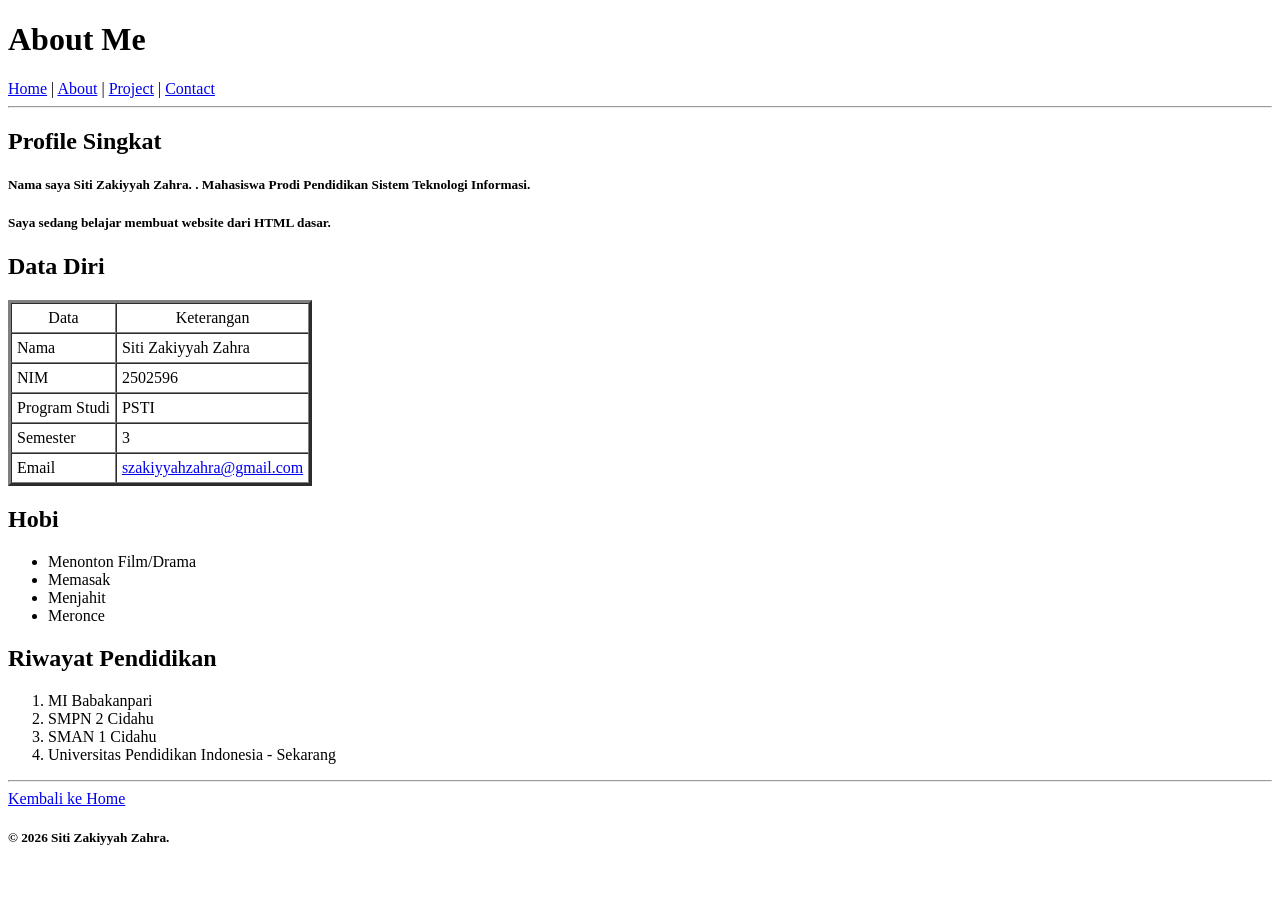
==== About.html @ e49ce1ce "Menata struktur portofolio" ====
<!DOCTYPE html>
<html lang="id">
<head>
<title>website zahra ✿</title>
</head>
<body>
<h1>About Me</h1>
<nav>
<a href="index.html">Home</a> |
<a href="About.html">About</a> |
<a href="Project.html">Project</a> |
<a href="Contact.html">Contact</a>
</nav>
<hr>
<h2>Profile Singkat</h2>
<h5>Nama saya <strong>Siti Zakiyyah Zahra</strong>. . Mahasiswa Prodi Pendidikan Sistem Teknologi Informasi.</h5>
<h5>Saya sedang belajar membuat website dari HTML dasar.</h5>
<h2>Data Diri</h2>
<table border="3"  cellspacing="0" cellpadding="5">
    <tr>
        <td align="center">Data</td>
        <td align="center">Keterangan</td>
    </tr>
    <tr>
        <td>Nama</td>
        <td>Siti Zakiyyah Zahra</td>
    </tr>
    <tr>
        <td>NIM</td>
        <td>2502596</td>
    </tr>
    <tr>
        <td>Program Studi</td>
        <td>PSTI</td>
    </tr>
    <tr>
        <td>Semester</td>
        <td>3</td>
    </tr>
    <tr>
        <td>Email</td>
        <td><a href="mailto:szakiyyahzahra@gmail.com">szakiyyahzahra@gmail.com</a></td>
    </tr>
    </table>
<h2>Hobi</h2>

<ul>
    <li>Menonton Film/Drama</li>
    <li>Memasak</li>
    <li>Menjahit</li>
    <li>Meronce</li>
</ul>

<h2>Riwayat Pendidikan</h2>

<ol>
    <li>MI Babakanpari</li>
    <li>SMPN 2 Cidahu</li>
    <li>SMAN 1 Cidahu</li>
    <li>Universitas Pendidikan Indonesia - Sekarang</li>
</ol>
<hr>
<a href="../Home.html">Kembali ke Home</a>
 <h5>&copy; 2026 Siti Zakiyyah Zahra.</h5>
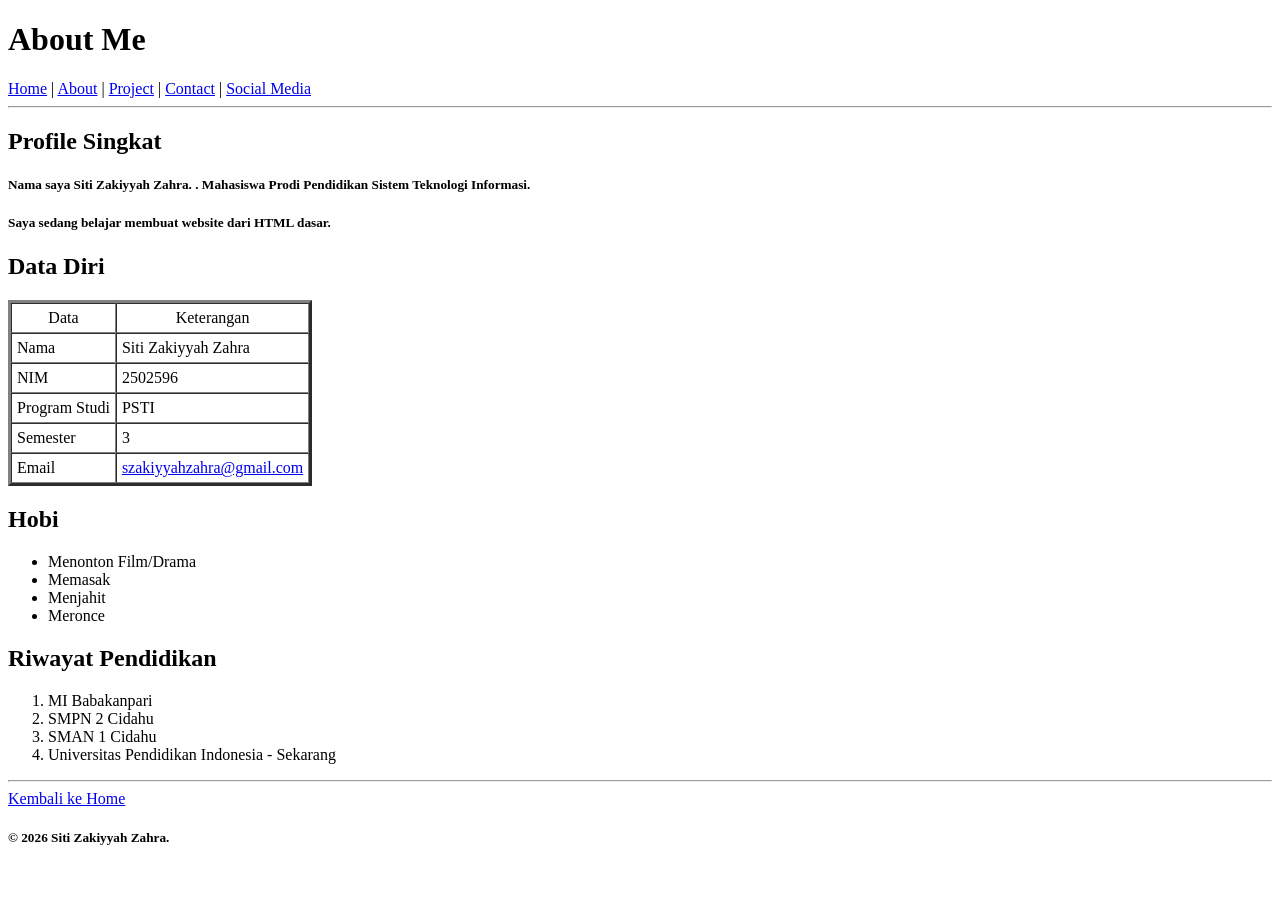
==== commit 8793e8bd: "Menambahkan halaman Social Media" ====
--- a/About.html
+++ b/About.html
@@ -6,10 +6,11 @@
 <body>
 <h1>About Me</h1>
 <nav>
-<a href="index.html">Home</a> |
-<a href="About.html">About</a> |
-<a href="Project.html">Project</a> |
-<a href="Contact.html">Contact</a>
+    <a href="index.html">Home</a> |
+    <a href="About.html">About</a> |
+    <a href="Project.html">Project</a> |
+    <a href="Contact.html">Contact</a> |
+    <a href="SocialMedia.html">Social Media</a>
 </nav>
 <hr>
 <h2>Profile Singkat</h2>
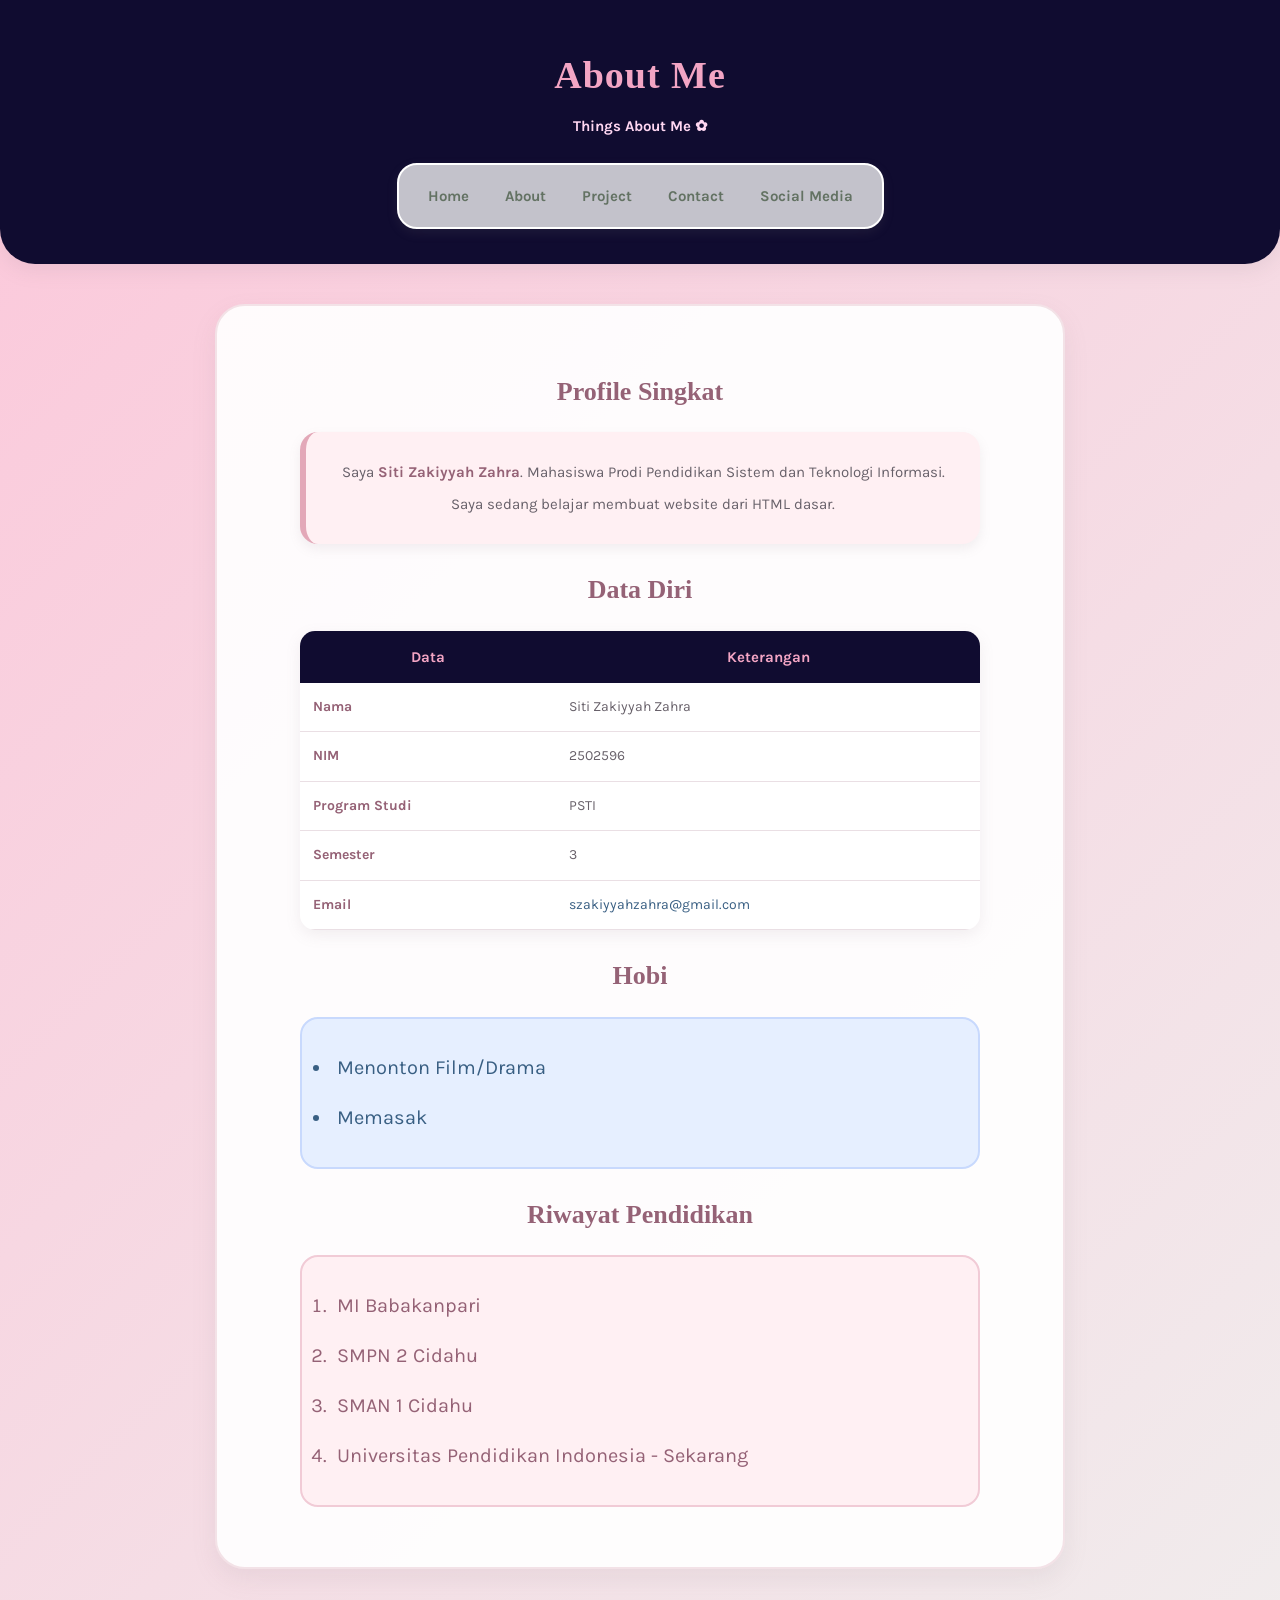
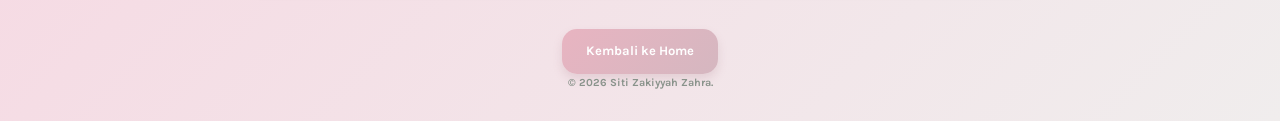
==== commit 7d0674a7: "Update all pages and styling" ====
--- a/About.html
+++ b/About.html
@@ -1,65 +1,125 @@
 <!DOCTYPE html>
 <html lang="id">
+
 <head>
-<title>website zahra ✿</title>
+    <title>Website Zahra ✿</title>
+
+    <link rel="stylesheet" href="style.css">
+
+    <link rel="preconnect" href="https://fonts.googleapis.com">
+    <link rel="preconnect" href="https://fonts.gstatic.com" crossorigin>
+
+    <link href="https://fonts.googleapis.com/css2?family=Karla:wght@400;500;600;700&display=swap" rel="stylesheet">
 </head>
+
 <body>
-<h1>About Me</h1>
-<nav>
-    <a href="index.html">Home</a> |
-    <a href="About.html">About</a> |
-    <a href="Project.html">Project</a> |
-    <a href="Contact.html">Contact</a> |
-    <a href="SocialMedia.html">Social Media</a>
-</nav>
-<hr>
-<h2>Profile Singkat</h2>
-<h5>Nama saya <strong>Siti Zakiyyah Zahra</strong>. . Mahasiswa Prodi Pendidikan Sistem Teknologi Informasi.</h5>
-<h5>Saya sedang belajar membuat website dari HTML dasar.</h5>
-<h2>Data Diri</h2>
-<table border="3"  cellspacing="0" cellpadding="5">
-    <tr>
-        <td align="center">Data</td>
-        <td align="center">Keterangan</td>
-    </tr>
-    <tr>
-        <td>Nama</td>
-        <td>Siti Zakiyyah Zahra</td>
-    </tr>
-    <tr>
-        <td>NIM</td>
-        <td>2502596</td>
-    </tr>
-    <tr>
-        <td>Program Studi</td>
-        <td>PSTI</td>
-    </tr>
-    <tr>
-        <td>Semester</td>
-        <td>3</td>
-    </tr>
-    <tr>
-        <td>Email</td>
-        <td><a href="mailto:szakiyyahzahra@gmail.com">szakiyyahzahra@gmail.com</a></td>
-    </tr>
-    </table>
-<h2>Hobi</h2>
 
-<ul>
-    <li>Menonton Film/Drama</li>
-    <li>Memasak</li>
-    <li>Menjahit</li>
-    <li>Meronce</li>
-</ul>
+    <header id="header">
 
-<h2>Riwayat Pendidikan</h2>
+        <h1>About Me</h1>
 
-<ol>
-    <li>MI Babakanpari</li>
-    <li>SMPN 2 Cidahu</li>
-    <li>SMAN 1 Cidahu</li>
-    <li>Universitas Pendidikan Indonesia - Sekarang</li>
-</ol>
-<hr>
-<a href="../Home.html">Kembali ke Home</a>
- <h5>&copy; 2026 Siti Zakiyyah Zahra.</h5>
+        <h5>Things About Me ✿</h5>
+
+        <nav>
+            <a href="index.html">Home</a>
+            <a href="About.html">About</a>
+            <a href="Project.html">Project</a>
+            <a href="Contact.html">Contact</a>
+            <a href="SocialMedia.html">Social Media</a>
+        </nav>
+
+    </header>
+
+    <main class="container about-container">
+
+        <h2>Profile Singkat</h2>
+
+        <div class="about-description">
+
+            <p>
+                Saya <strong>Siti Zakiyyah Zahra</strong>.
+                Mahasiswa Prodi Pendidikan Sistem dan Teknologi Informasi.
+            </p>
+
+            <p>
+                Saya sedang belajar membuat website dari HTML dasar.
+            </p>
+
+        </div>
+
+
+        <h2>Data Diri</h2>
+
+        <table class="data-table">
+
+            <tr>
+                <th>Data</th>
+                <th>Keterangan</th>
+            </tr>
+
+            <tr>
+                <td>Nama</td>
+                <td>Siti Zakiyyah Zahra</td>
+            </tr>
+
+            <tr>
+                <td>NIM</td>
+                <td>2502596</td>
+            </tr>
+
+            <tr>
+                <td>Program Studi</td>
+                <td>PSTI</td>
+            </tr>
+
+            <tr>
+                <td>Semester</td>
+                <td>3</td>
+            </tr>
+
+            <tr>
+                <td>Email</td>
+                <td>
+                    <a href="mailto:szakiyyahzahra@gmail.com">
+                        szakiyyahzahra@gmail.com
+                    </a>
+                </td>
+            </tr>
+
+        </table>
+
+
+        <h2>Hobi</h2>
+
+        <ul class="about-list">
+            <li>Menonton Film/Drama</li>
+            <li>Memasak</li>
+        </ul>
+
+
+        <h2>Riwayat Pendidikan</h2>
+
+        <ol class="about-list education-list">
+            <li>MI Babakanpari</li>
+            <li>SMPN 2 Cidahu</li>
+            <li>SMAN 1 Cidahu</li>
+            <li>Universitas Pendidikan Indonesia - Sekarang</li>
+        </ol>
+
+    </main>
+
+
+    <footer>
+
+        <a class="about-link" href="index.html">
+            Kembali ke Home
+        </a>
+
+        <h5>
+            &copy; 2026 Siti Zakiyyah Zahra.
+        </h5>
+
+    </footer>
+
+</body>
+</html>
--- a/style.css
+++ b/style.css
@@ -0,0 +1,1389 @@
+
+* {
+    margin: 0;
+    padding: 0;
+    box-sizing: border-box;
+}
+
+body {
+    font-family: "Karla", Arial, sans-serif;
+    background: linear-gradient(135deg, #fcc7da, #f0eded);
+    color: #68616a;
+    line-height: 1.6;
+    min-height: 100vh;
+}
+
+
+#header {
+    background-color: #100c30;
+    text-align: center;
+    padding: 45px 20px 35px;
+    border-radius: 0 0 35px 35px;
+    box-shadow: 0 6px 20px rgba(150, 130, 140, 0.15);
+    animation: slideDown 0.8s ease;
+}
+
+h1 {
+    font-family: Georgia, "Times New Roman", serif;
+    font-size: 38px;
+    color: #f3a5c4;
+    margin-bottom: 8px;
+    letter-spacing: 1px;
+}
+
+#header h5 {
+    font-size: 15px;
+    color: #ffd7f2;
+}
+
+nav {
+    display: flex;
+    justify-content: center;
+    align-items: center;
+    flex-wrap: wrap;
+    gap: 8px;
+
+    width: fit-content;
+    margin: 25px auto 0;
+    padding: 10px 15px;
+
+    background-color: rgba(255, 255, 255, 0.75);
+    border: 2px solid #ffffff;
+    border-radius: 20px;
+
+    box-shadow: 0 4px 12px rgba(130, 120, 125, 0.12);
+}
+
+nav a {
+    color: #637263;
+    text-decoration: none;
+    font-size: 15px;
+    font-weight: bold;
+
+    padding: 9px 14px;
+    border-radius: 13px;
+
+    transition:
+        background-color 0.3s ease,
+        color 0.3s ease,
+        transform 0.3s ease,
+        box-shadow 0.3s ease;
+}
+
+nav a:hover {
+    background-color: #e8b6c5;
+    color: white;
+
+    transform: translateY(-3px);
+    box-shadow: 0 5px 10px rgba(180, 130, 145, 0.25);
+}
+
+
+.container {
+    width: 90%;
+    max-width: 850px;
+
+    margin: 40px auto;
+    padding: 40px;
+
+    background-color: rgba(255, 255, 255, 0.92);
+
+    border: 2px solid #f3e2e7;
+    border-radius: 30px;
+
+    text-align: center;
+
+    box-shadow: 0 10px 25px rgba(150, 130, 140, 0.12);
+
+    animation: fadeUp 1s ease;
+}
+
+
+h2 {
+    font-family: Georgia, "Times New Roman", serif;
+    font-size: 26px;
+    color: #956276;
+
+    margin: 25px 0 20px;
+
+    transition: transform 0.3s ease;
+}
+
+h2:hover {
+    transform: scale(1.03);
+}
+
+
+.profile-img {
+    width: 240px;
+    height: 240px;
+
+    object-fit: cover;
+
+    border-radius: 50%;
+
+    border: 7px solid #f3d5df;
+    padding: 5px;
+    margin: 20px auto;
+
+    display: block;
+
+    background-color: #dceedd;
+
+    box-shadow:
+        0 0 0 5px #edf7ed,
+        0 8px 20px rgba(170, 130, 145, 0.25);
+
+    animation: profileAppear 1.2s ease;
+
+    transition:
+        transform 0.4s ease,
+        box-shadow 0.4s ease;
+}
+
+.profile-img:hover {
+    transform: scale(1.06) rotate(2deg);
+
+    box-shadow:
+        0 0 0 8px #f5e1e7,
+        0 12px 25px rgba(170, 130, 145, 0.3);
+}
+
+
+.deskripsi {
+    max-width: 680px;
+    margin: 20px auto;
+}
+
+.deskripsi h5 {
+    font-size: 15px;
+    font-weight: normal;
+
+    padding: 18px 20px;
+    margin: 18px 0;
+
+    border-radius: 18px;
+
+    text-align: left;
+
+    transition:
+        transform 0.3s ease,
+        box-shadow 0.3s ease;
+}
+
+
+.deskripsi h5:first-child {
+    background-color: #fff0f3;
+    border-left: 6px solid #e3a8b8;
+}
+
+
+.deskripsi h5:nth-child(2) {
+    background-color: #e6efff;
+    border-left: 6px solid #1d2841;
+}
+
+
+.deskripsi h5:hover {
+    transform: translateX(6px);
+
+    box-shadow: 0 5px 15px rgba(150, 130, 140, 0.12);
+}
+
+
+.skills {
+    display: flex;
+    justify-content: center;
+    align-items: center;
+    flex-wrap: wrap;
+
+    gap: 15px;
+
+    margin: 25px auto;
+
+    list-style: none;
+}
+
+.skills li {
+    min-width: 130px;
+
+    padding: 13px 20px;
+
+    background-color: #f8dce4;
+    color: #956276;
+
+    border: 2px solid #f1cbd6;
+    border-radius: 18px;
+
+    font-size: 15px;
+    font-weight: bold;
+
+    box-shadow: 0 4px 8px rgba(160, 130, 140, 0.1);
+
+    transition:
+        transform 0.3s ease,
+        background-color 0.3s ease,
+        color 0.3s ease,
+        box-shadow 0.3s ease;
+}
+
+.skills li:nth-child(even) {
+    background-color: #dceedd;
+    color: #395f83;
+    border-color: #c8d9fd;
+}
+
+
+.skills li:hover {
+    transform: translateY(-7px) scale(1.05);
+
+    background-color: #ffb3c7;
+    color: rgb(32, 42, 70);
+
+    box-shadow: 0 8px 15px rgba(160, 120, 135, 0.2);
+}
+
+.about-link {
+    display: inline-block;
+
+    margin-top: 20px;
+    padding: 12px 24px;
+
+    background: linear-gradient(135deg, #e8b4c1, #d5b7c0);
+
+    color: white;
+
+    text-decoration: none;
+    font-weight: bold;
+
+    border-radius: 15px;
+
+    box-shadow: 0 5px 10px rgba(170, 120, 135, 0.2);
+
+    transition:
+        transform 0.3s ease,
+        box-shadow 0.3s ease,
+        background 0.3s ease;
+}
+
+.about-link:hover {
+    background: linear-gradient(135deg, #a9c1cb, #87bfe4);
+
+    transform: translateY(-4px);
+
+    box-shadow: 0 8px 16px rgba(120, 150, 125, 0.25);
+}
+
+
+hr {
+    width: 85%;
+
+    margin: 30px auto;
+
+    border: none;
+    border-top: 2px dashed #d5e5d7;
+}
+
+
+footer {
+    text-align: center;
+
+    font-size: 13px;
+    color: #89938b;
+
+    margin: 25px 0 30px;
+
+    animation: fadeIn 2s ease;
+}
+
+
+@keyframes slideDown {
+    from {
+        opacity: 0;
+        transform: translateY(-30px);
+    }
+
+    to {
+        opacity: 1;
+        transform: translateY(0);
+    }
+}
+
+
+@keyframes fadeUp {
+    from {
+        opacity: 0;
+        transform: translateY(30px);
+    }
+
+    to {
+        opacity: 1;
+        transform: translateY(0);
+    }
+}
+
+
+@keyframes profileAppear {
+    from {
+        opacity: 0;
+        transform: scale(0.7);
+    }
+
+    to {
+        opacity: 1;
+        transform: scale(1);
+    }
+}
+
+/* ===== ANIMASI FOOTER ===== */
+@keyframes fadeIn {
+    from {
+        opacity: 0;
+    }
+
+    to {
+        opacity: 1;
+    }
+}
+
+
+@media (max-width: 768px) {
+
+    .container {
+        width: 92%;
+        padding: 25px;
+    }
+
+    h1 {
+        font-size: 30px;
+    }
+
+    h2 {
+        font-size: 22px;
+    }
+
+    .profile-img {
+        width: 200px;
+        height: 200px;
+    }
+
+    nav {
+        width: 90%;
+    }
+}
+
+
+@media (max-width: 480px) {
+
+    .container {
+        width: 94%;
+        padding: 20px;
+    }
+
+    h1 {
+        font-size: 25px;
+    }
+
+    h2 {
+        font-size: 20px;
+    }
+
+    .profile-img {
+        width: 170px;
+        height: 170px;
+    }
+
+    .deskripsi h5 {
+        font-size: 13px;
+    }
+
+    .skills li {
+        min-width: 110px;
+    }
+}
+
+/* ===== ABOUT PAGE ===== */
+
+.about-container {
+    animation: fadeUp 1s ease;
+}
+
+
+/* Deskripsi About */
+
+.about-description {
+    width: 90%;
+    max-width: 680px;
+
+    margin: 20px auto;
+    padding: 20px;
+
+    background-color: #fff0f3;
+
+    border-left: 6px solid #e3a8b8;
+    border-radius: 18px;
+
+    text-align: center;
+
+    box-shadow: 0 5px 12px rgba(150, 130, 140, 0.12);
+
+    transition:
+        transform 0.3s ease,
+        box-shadow 0.3s ease;
+}
+
+.about-description:hover {
+    transform: translateY(-5px);
+
+    box-shadow:
+        0 10px 20px rgba(150, 130, 140, 0.18);
+}
+
+
+.about-description p {
+    font-family: "Karla", Arial, sans-serif;
+
+    font-size: 15px;
+
+    color: #68616a;
+
+    margin: 8px 0;
+}
+
+.about-description strong {
+    color: #956276;
+}
+
+
+/* Tabel Data Diri */
+
+.data-table {
+    width: 90%;
+    max-width: 680px;
+
+    margin: 20px auto;
+
+    border-collapse: collapse;
+
+    font-family: "Karla", Arial, sans-serif;
+
+    background-color: white;
+
+    box-shadow:
+        0 5px 15px rgba(150, 130, 140, 0.12);
+
+    border-radius: 15px;
+
+    overflow: hidden;
+}
+
+.data-table th {
+    padding: 14px;
+
+    background-color: #100c30;
+
+    color: #f3a5c4;
+
+    font-size: 15px;
+}
+
+.data-table td {
+    padding: 13px;
+
+    border-bottom: 1px solid #eadfe4;
+
+    color: #68616a;
+
+    font-size: 14px;
+
+    text-align: left;
+}
+
+.data-table tr {
+    transition:
+        background-color 0.3s ease,
+        transform 0.3s ease;
+}
+
+.data-table tr:hover {
+    background-color: #fff0f3;
+}
+
+.data-table td:first-child {
+    font-weight: bold;
+
+    color: #956276;
+}
+
+.data-table a {
+    color: #395f83;
+
+    text-decoration: none;
+
+    transition:
+        color 0.3s ease;
+}
+
+.data-table a:hover {
+    color: #e38baa;
+}
+
+
+/* Hobi dan Pendidikan */
+
+.about-list {
+    width: 90%;
+    max-width: 680px;
+
+    margin: 20px auto;
+    padding: 20px 30px;
+
+    background-color: #e6efff;
+
+    border: 2px solid #c8d9fd;
+
+    border-radius: 18px;
+
+    text-align: left;
+
+    color: #395f83;
+
+    font-family: "Karla", Arial, sans-serif;
+
+    font-size: 20px;
+
+    transition:
+        transform 0.3s ease,
+        box-shadow 0.3s ease;
+}
+
+.about-list:hover {
+    transform: translateY(-5px);
+
+    box-shadow:
+        0 8px 18px rgba(100, 120, 160, 0.15);
+}
+
+.about-list li {
+    margin: 8px 0;
+
+    padding: 5px;
+
+    transition:
+        color 0.3s ease,
+        transform 0.3s ease;
+}
+
+.about-list li:hover {
+    color: #e38baa;
+
+    transform: translateX(5px);
+}
+
+
+/* Warna khusus riwayat pendidikan */
+
+.education-list {
+    background-color: #fff0f3;
+
+    border-color: #f1cbd6;
+
+    color: #956276;
+}
+
+
+/* Responsive About */
+
+@media (max-width: 480px) {
+
+    .about-description,
+    .data-table,
+    .about-list {
+        width: 100%;
+    }
+
+    .data-table th,
+    .data-table td {
+        padding: 10px;
+
+        font-size: 13px;
+    }
+
+    .about-list {
+        padding: 18px 25px;
+    }
+}
+
+/* ===== PROJECT PAGE ===== */
+
+.project-container {
+    animation: fadeUp 1s ease;
+}
+
+
+/* Deskripsi Project */
+
+.project-intro {
+    width: 90%;
+    max-width: 680px;
+
+    margin: 10px auto 25px;
+
+    font-size: 15px;
+
+    color: #68616a;
+}
+
+
+/* Gambar Project */
+
+.project-image {
+    width: 320px;
+    height: 220px;
+
+    margin: 25px auto;
+
+    padding: 8px;
+
+    background-color: #e6efff;
+
+    border: 3px solid #c8d9fd;
+
+    border-radius: 20px;
+
+    box-shadow:
+        0 6px 15px rgba(100, 120, 160, 0.15);
+
+    transition:
+        transform 0.4s ease,
+        box-shadow 0.4s ease;
+}
+
+.project-image img {
+    width: 100%;
+    height: 100%;
+
+    object-fit: cover;
+
+    border-radius: 13px;
+}
+
+.project-image:hover {
+    transform: scale(1.04) rotate(1deg);
+
+    box-shadow:
+        0 10px 22px rgba(100, 120, 160, 0.22);
+}
+
+
+/* Kartu Project */
+
+.project-list {
+    display: flex;
+
+    justify-content: center;
+    align-items: stretch;
+
+    flex-wrap: wrap;
+
+    gap: 18px;
+
+    width: 95%;
+
+    margin: 25px auto;
+}
+
+.project-card {
+    width: 30%;
+    min-width: 200px;
+
+    padding: 20px;
+
+    background-color: #fff0f3;
+
+    border: 2px solid #f1cbd6;
+
+    border-left: 6px solid #e3a8b8;
+
+    border-radius: 18px;
+
+    text-align: left;
+
+    box-shadow:
+        0 5px 12px rgba(150, 130, 140, 0.1);
+
+    transition:
+        transform 0.3s ease,
+        box-shadow 0.3s ease;
+}
+
+.blue-card {
+    background-color: #e6efff;
+
+    border-color: #c8d9fd;
+
+    border-left-color: #1d2841;
+}
+
+.project-card h3 {
+    font-family: Georgia, "Times New Roman", serif;
+
+    font-size: 18px;
+
+    color: #956276;
+
+    margin-bottom: 10px;
+}
+
+.project-card p {
+    font-size: 14px;
+
+    color: #68616a;
+}
+
+.project-card:hover {
+    transform: translateY(-7px);
+
+    box-shadow:
+        0 10px 20px rgba(150, 130, 140, 0.18);
+}
+
+
+/* Teknologi */
+
+.technology-list {
+    display: flex;
+
+    justify-content: center;
+    align-items: center;
+
+    flex-wrap: wrap;
+
+    gap: 15px;
+
+    width: 90%;
+    max-width: 680px;
+
+    margin: 20px auto;
+
+    list-style: none;
+}
+
+.technology-list li {
+    min-width: 120px;
+
+    padding: 12px 18px;
+
+    background-color: #f8dce4;
+
+    border: 2px solid #f1cbd6;
+
+    border-radius: 15px;
+
+    color: #956276;
+
+    font-size: 15px;
+
+    font-weight: bold;
+
+    transition:
+        transform 0.3s ease,
+        background-color 0.3s ease,
+        color 0.3s ease;
+}
+
+.technology-list li:nth-child(even) {
+    background-color: #e6efff;
+
+    border-color: #c8d9fd;
+
+    color: #395f83;
+}
+
+.technology-list li:hover {
+    transform: translateY(-5px) scale(1.05);
+
+    background-color: #ffb3c7;
+
+    color: #202a46;
+}
+
+
+/* Tabel Project */
+
+.table-wrapper {
+    width: 100%;
+
+    overflow-x: auto;
+
+    margin: 20px auto;
+}
+
+.project-table {
+    width: 95%;
+    max-width: 720px;
+
+    margin: auto;
+
+    border-collapse: collapse;
+
+    background-color: white;
+
+    font-family: "Karla", Arial, sans-serif;
+
+    box-shadow:
+        0 5px 15px rgba(150, 130, 140, 0.12);
+}
+
+.project-table th {
+    padding: 13px;
+
+    background-color: #100c30;
+
+    color: #f3a5c4;
+
+    font-size: 14px;
+
+    border: 1px solid #ffffff;
+}
+
+.project-table td {
+    padding: 12px;
+
+    color: #68616a;
+
+    font-size: 14px;
+
+    border: 1px solid #eadfe4;
+}
+
+.project-table tbody tr {
+    transition:
+        background-color 0.3s ease;
+}
+
+.project-table tbody tr:hover {
+    background-color: #fff0f3;
+}
+
+.project-table td:first-child {
+    color: #956276;
+
+    font-weight: bold;
+
+    text-align: center;
+}
+
+
+/* Link Contact */
+
+.project-contact {
+    margin-top: 25px;
+
+    font-size: 15px;
+
+    color: #68616a;
+}
+
+.project-contact a {
+    color: #395f83;
+
+    font-weight: bold;
+
+    text-decoration: none;
+
+    transition:
+        color 0.3s ease;
+}
+
+.project-contact a:hover {
+    color: #e38baa;
+}
+
+
+/* Responsive Project */
+
+@media (max-width: 768px) {
+
+    .project-card {
+        width: 45%;
+    }
+
+    .project-image {
+        width: 280px;
+        height: 200px;
+    }
+}
+
+
+@media (max-width: 480px) {
+
+    .project-card {
+        width: 100%;
+    }
+
+    .project-image {
+        width: 100%;
+        max-width: 300px;
+        height: 200px;
+    }
+
+    .project-table {
+        width: 650px;
+    }
+
+    .project-intro {
+        font-size: 14px;
+    }
+}
+
+/* ===== CONTACT PAGE ===== */
+
+.contact-container {
+    animation: fadeUp 1s ease;
+}
+
+
+/* Informasi Kontak */
+
+.contact-info {
+    width: 90%;
+    max-width: 680px;
+
+    margin: 20px auto;
+    padding: 20px;
+
+    background-color: #fff0f3;
+
+    border-left: 6px solid #e3a8b8;
+    border-radius: 18px;
+
+    text-align: center;
+
+    box-shadow: 0 5px 12px rgba(150, 130, 140, 0.12);
+
+    transition:
+        transform 0.3s ease,
+        box-shadow 0.3s ease;
+}
+
+.contact-info:hover {
+    transform: translateY(-5px);
+
+    box-shadow:
+        0 10px 20px rgba(150, 130, 140, 0.18);
+}
+
+.contact-info p {
+    font-size: 15px;
+
+    margin: 8px 0;
+
+    color: #68616a;
+}
+
+.contact-info a {
+    color: #395f83;
+
+    font-weight: bold;
+
+    text-decoration: none;
+
+    transition:
+        color 0.3s ease;
+}
+
+.contact-info a:hover {
+    color: #e38baa;
+}
+
+
+/* Tabel Form */
+
+.contact-table-wrapper {
+    width: 100%;
+
+    overflow-x: auto;
+
+    margin: 20px auto;
+}
+
+.contact-table {
+    width: 90%;
+    max-width: 700px;
+
+    margin: auto;
+
+    border-collapse: collapse;
+
+    background-color: white;
+
+    box-shadow:
+        0 6px 18px rgba(150, 130, 140, 0.15);
+
+    border-radius: 18px;
+
+    overflow: hidden;
+}
+
+.contact-table th {
+    width: 35%;
+
+    padding: 14px;
+
+    background-color: #e6efff;
+
+    color: #395f83;
+
+    font-size: 14px;
+
+    text-align: right;
+
+    border-bottom: 1px solid #d8e2f5;
+}
+
+.contact-table tr:first-child th {
+    width: auto;
+
+    background-color: #100c30;
+
+    color: #f3a5c4;
+
+    text-align: center;
+
+    font-size: 16px;
+}
+
+.contact-table td {
+    padding: 12px;
+
+    background-color: #ffffff;
+
+    color: #68616a;
+
+    font-size: 14px;
+
+    text-align: left;
+
+    border-bottom: 1px solid #eadfe4;
+}
+
+
+/* Input */
+
+.contact-table input[type="text"],
+.contact-table input[type="email"],
+.contact-table input[type="date"],
+.contact-table select,
+.contact-table textarea {
+    width: 100%;
+
+    padding: 10px;
+
+    border: 2px solid #e5dce1;
+
+    border-radius: 10px;
+
+    background-color: #fffafd;
+
+    color: #68616a;
+
+    font-family: "Karla", Arial, sans-serif;
+
+    font-size: 14px;
+
+    outline: none;
+
+    transition:
+        border-color 0.3s ease,
+        box-shadow 0.3s ease,
+        background-color 0.3s ease;
+}
+
+.contact-table textarea {
+    resize: vertical;
+
+    min-height: 120px;
+}
+
+.contact-table input[type="text"]:focus,
+.contact-table input[type="email"]:focus,
+.contact-table input[type="date"]:focus,
+.contact-table select:focus,
+.contact-table textarea:focus {
+    border-color: #e3a8b8;
+
+    background-color: #fff0f3;
+
+    box-shadow:
+        0 0 0 3px rgba(227, 168, 184, 0.18);
+}
+
+
+/* Radio dan Checkbox */
+
+.contact-table input[type="radio"],
+.contact-table input[type="checkbox"] {
+    margin-right: 5px;
+
+    accent-color: #e38baa;
+}
+
+.contact-table label {
+    font-size: 14px;
+
+    color: #68616a;
+
+    margin-right: 12px;
+}
+
+
+/* Hover Baris */
+
+.contact-table tr {
+    transition:
+        background-color 0.3s ease;
+}
+
+.contact-table tr:hover td {
+    background-color: #fff8fa;
+}
+
+
+/* Tombol */
+
+.button-area {
+    text-align: center !important;
+
+    background-color: #fff0f3 !important;
+
+    padding: 18px !important;
+}
+
+.button-area button {
+    padding: 11px 22px;
+
+    margin: 5px;
+
+    border: none;
+
+    border-radius: 12px;
+
+    background-color: #100c30;
+
+    color: #f3a5c4;
+
+    font-family: "Karla", Arial, sans-serif;
+
+    font-size: 14px;
+
+    font-weight: bold;
+
+    cursor: pointer;
+
+    transition:
+        transform 0.3s ease,
+        background-color 0.3s ease,
+        color 0.3s ease,
+        box-shadow 0.3s ease;
+}
+
+.button-area button:hover {
+    background-color: #e38baa;
+
+    color: white;
+
+    transform: translateY(-4px);
+
+    box-shadow:
+        0 6px 12px rgba(180, 130, 145, 0.25);
+}
+
+
+/* Catatan */
+
+.contact-note {
+    width: 90%;
+    max-width: 680px;
+
+    margin: 25px auto 10px;
+
+    padding: 15px;
+
+    background-color: #e6efff;
+
+    border-radius: 15px;
+
+    color: #395f83;
+
+    font-size: 13px;
+}
+
+
+/* Responsive Contact */
+
+@media (max-width: 768px) {
+
+    .contact-table {
+        width: 95%;
+    }
+
+    .contact-table th {
+        width: 40%;
+    }
+}
+
+
+@media (max-width: 480px) {
+
+    .contact-info {
+        width: 100%;
+    }
+
+    .contact-table {
+        width: 650px;
+    }
+
+    .contact-table th,
+    .contact-table td {
+        padding: 10px;
+    }
+
+    .contact-table label {
+        font-size: 13px;
+    }
+
+    .contact-note {
+        width: 100%;
+    }
+}
+
+```css
+/* ===== SOCIAL MEDIA PAGE ===== */
+
+.social-container {
+    animation: fadeUp 1s ease;
+}
+
+/* Flexbox untuk susunan media sosial */
+.social-list {
+    display: flex;
+    justify-content: center;
+    align-items: stretch;
+    flex-wrap: wrap;
+    gap: 20px;
+    width: 100%;
+    margin: 25px auto;
+}
+
+/* Card masing-masing media sosial */
+.social-card {
+    width: 30%;
+    min-width: 200px;
+    margin: 0;
+    padding: 20px;
+    background-color: #fff0f3;
+    border: 2px solid #f1cbd6;
+    border-left: 6px solid #e3a8b8;
+    border-radius: 18px;
+    box-shadow: 0 5px 12px rgba(150, 130, 140, 0.12);
+    transition:
+        transform 0.3s ease,
+        box-shadow 0.3s ease,
+        background-color 0.3s ease;
+}
+
+/* Card kedua dan seterusnya dibuat bergantian */
+.social-card:nth-child(even) {
+    background-color: #e6efff;
+    border-color: #c8d9fd;
+    border-left-color: #1d2841;
+}
+
+/* Efek hover card */
+.social-card:hover {
+    transform: translateY(-6px);
+    box-shadow: 0 10px 20px rgba(150, 130, 140, 0.18);
+}
+
+/* Judul media sosial */
+.social-card h3 {
+    font-family: Georgia, "Times New Roman", serif;
+    font-size: 21px;
+    color: #956276;
+    margin-bottom: 12px;
+}
+
+/* Paragraf */
+.social-card p {
+    font-family: "Karla", Arial, sans-serif;
+    font-size: 15px;
+    color: #68616a;
+    margin: 0;
+}
+
+/* Tombol/link media sosial */
+.social-card a {
+    display: inline-block;
+    padding: 10px 18px;
+    background-color: #100c30;
+    color: #f3a5c4;
+    text-decoration: none;
+    font-size: 14px;
+    font-weight: bold;
+    border-radius: 12px;
+    transition:
+        transform 0.3s ease,
+        background-color 0.3s ease,
+        color 0.3s ease,
+        box-shadow 0.3s ease;
+}
+
+/* Hover tombol */
+.social-card a:hover {
+    background-color: #e38baa;
+    color: white;
+    transform: translateY(-3px);
+    box-shadow: 0 6px 12px rgba(180, 130, 145, 0.25);
+}
+
+/* Catatan bawah */
+.social-note {
+    width: 90%;
+    max-width: 650px;
+    margin: 30px auto 15px;
+    padding: 18px;
+    background-color: #e6efff;
+    border: 2px solid #c8d9fd;
+    border-radius: 18px;
+    color: #395f83;
+    font-size: 14px;
+}
+
+/* Responsive tablet */
+@media (max-width: 768px) {
+    .social-card {
+        width: 45%;
+    }
+}
+
+/* Responsive HP */
+@media (max-width: 480px) {
+    .social-card {
+        width: 100%;
+    }
+
+    .social-card h3 {
+        font-size: 19px;
+    }
+
+    .social-card a {
+        font-size: 13px;
+        padding: 9px 16px;
+    }
+
+    .social-note {
+        width: 100%;
+    }
+}
+```
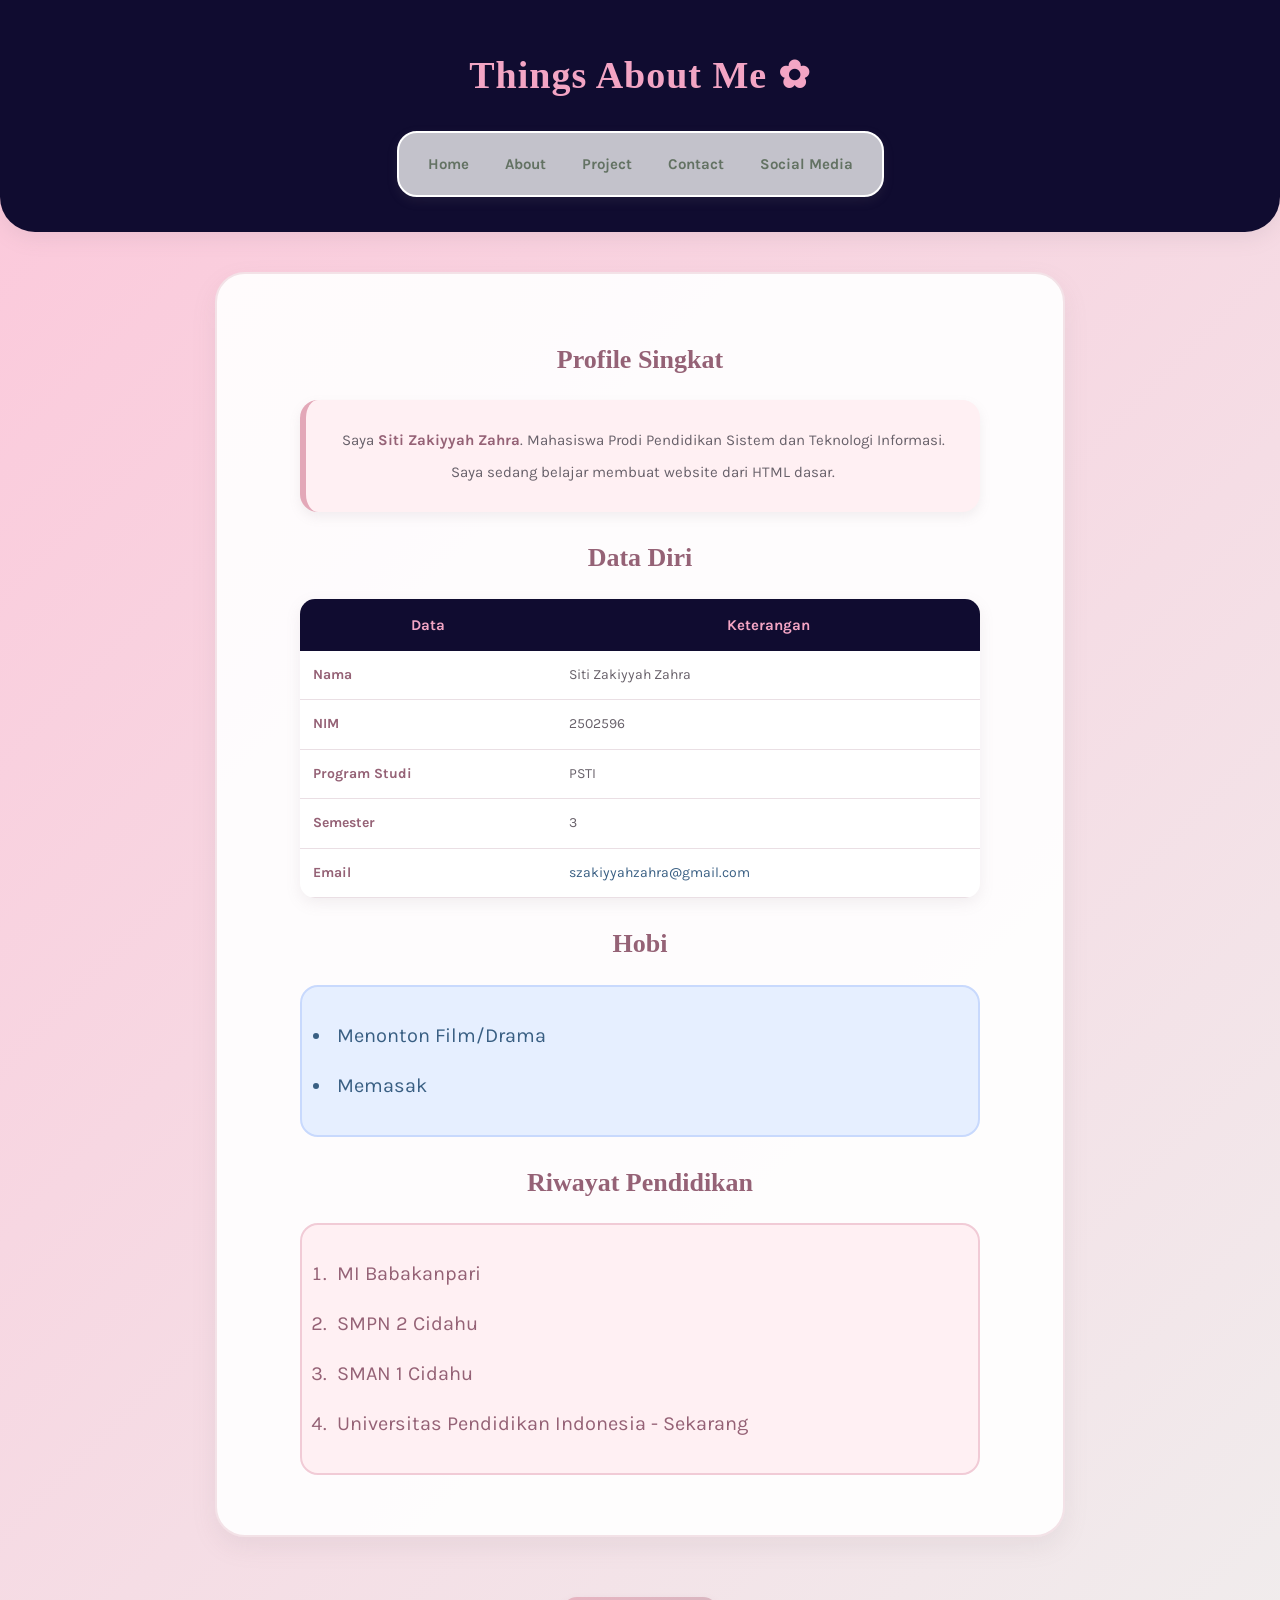
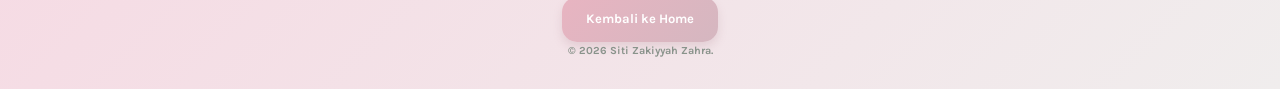
==== commit ee556b81: "Update teks header" ====
--- a/About.html
+++ b/About.html
@@ -16,9 +16,7 @@
 
     <header id="header">
 
-        <h1>About Me</h1>
-
-        <h5>Things About Me ✿</h5>
+        <h1>Things About Me ✿</h1>
 
         <nav>
             <a href="index.html">Home</a>
--- a/style.css
+++ b/style.css
@@ -1257,133 +1257,3 @@
         width: 100%;
     }
 }
-
-```css
-/* ===== SOCIAL MEDIA PAGE ===== */
-
-.social-container {
-    animation: fadeUp 1s ease;
-}
-
-/* Flexbox untuk susunan media sosial */
-.social-list {
-    display: flex;
-    justify-content: center;
-    align-items: stretch;
-    flex-wrap: wrap;
-    gap: 20px;
-    width: 100%;
-    margin: 25px auto;
-}
-
-/* Card masing-masing media sosial */
-.social-card {
-    width: 30%;
-    min-width: 200px;
-    margin: 0;
-    padding: 20px;
-    background-color: #fff0f3;
-    border: 2px solid #f1cbd6;
-    border-left: 6px solid #e3a8b8;
-    border-radius: 18px;
-    box-shadow: 0 5px 12px rgba(150, 130, 140, 0.12);
-    transition:
-        transform 0.3s ease,
-        box-shadow 0.3s ease,
-        background-color 0.3s ease;
-}
-
-/* Card kedua dan seterusnya dibuat bergantian */
-.social-card:nth-child(even) {
-    background-color: #e6efff;
-    border-color: #c8d9fd;
-    border-left-color: #1d2841;
-}
-
-/* Efek hover card */
-.social-card:hover {
-    transform: translateY(-6px);
-    box-shadow: 0 10px 20px rgba(150, 130, 140, 0.18);
-}
-
-/* Judul media sosial */
-.social-card h3 {
-    font-family: Georgia, "Times New Roman", serif;
-    font-size: 21px;
-    color: #956276;
-    margin-bottom: 12px;
-}
-
-/* Paragraf */
-.social-card p {
-    font-family: "Karla", Arial, sans-serif;
-    font-size: 15px;
-    color: #68616a;
-    margin: 0;
-}
-
-/* Tombol/link media sosial */
-.social-card a {
-    display: inline-block;
-    padding: 10px 18px;
-    background-color: #100c30;
-    color: #f3a5c4;
-    text-decoration: none;
-    font-size: 14px;
-    font-weight: bold;
-    border-radius: 12px;
-    transition:
-        transform 0.3s ease,
-        background-color 0.3s ease,
-        color 0.3s ease,
-        box-shadow 0.3s ease;
-}
-
-/* Hover tombol */
-.social-card a:hover {
-    background-color: #e38baa;
-    color: white;
-    transform: translateY(-3px);
-    box-shadow: 0 6px 12px rgba(180, 130, 145, 0.25);
-}
-
-/* Catatan bawah */
-.social-note {
-    width: 90%;
-    max-width: 650px;
-    margin: 30px auto 15px;
-    padding: 18px;
-    background-color: #e6efff;
-    border: 2px solid #c8d9fd;
-    border-radius: 18px;
-    color: #395f83;
-    font-size: 14px;
-}
-
-/* Responsive tablet */
-@media (max-width: 768px) {
-    .social-card {
-        width: 45%;
-    }
-}
-
-/* Responsive HP */
-@media (max-width: 480px) {
-    .social-card {
-        width: 100%;
-    }
-
-    .social-card h3 {
-        font-size: 19px;
-    }
-
-    .social-card a {
-        font-size: 13px;
-        padding: 9px 16px;
-    }
-
-    .social-note {
-        width: 100%;
-    }
-}
-```
